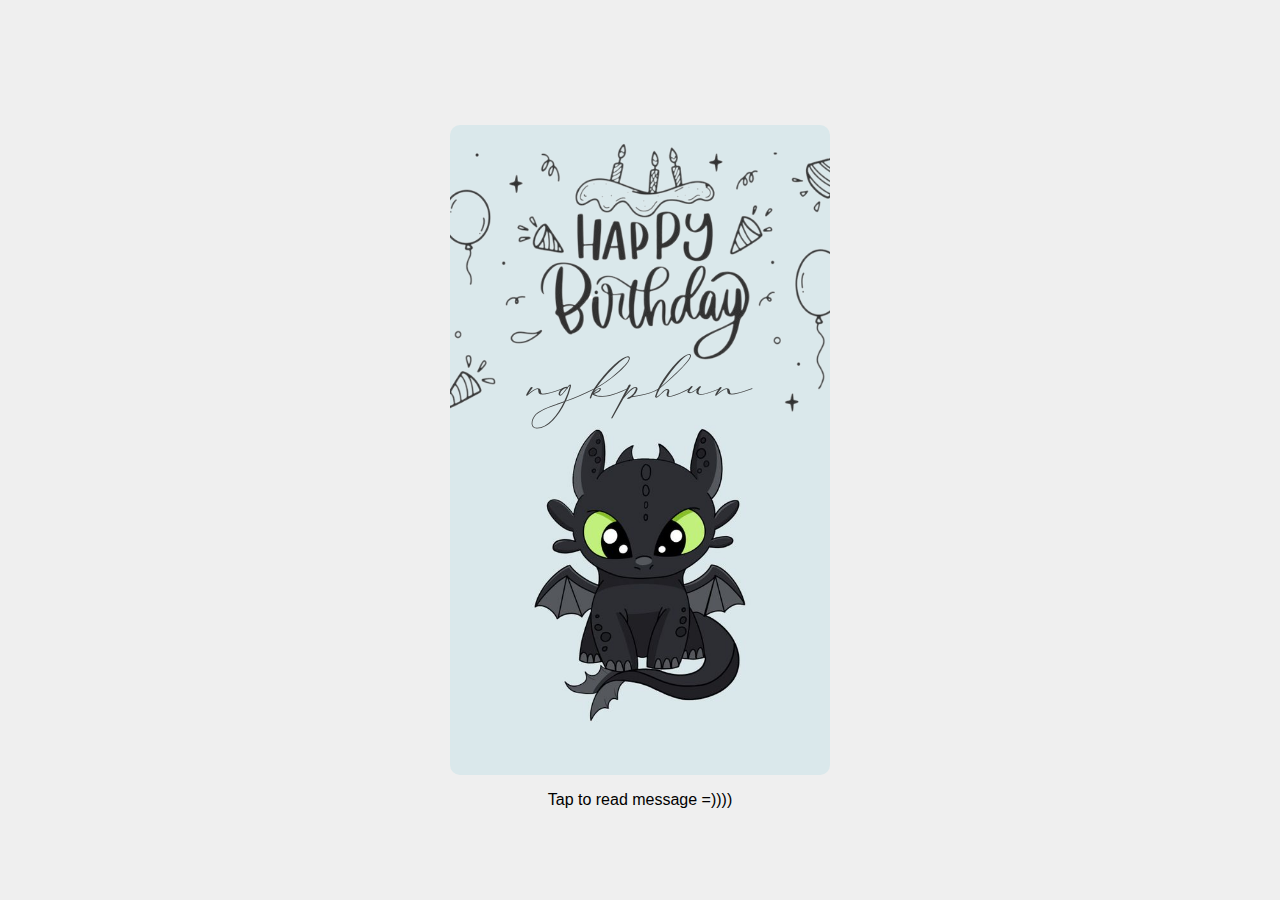
==== index.html @ b44ea086 "Add files via upload" ====
<!DOCTYPE html>
<html>
  <head>
    <meta charset="utf-8" name="viewport" content="width=device-width, initial-scale = 1">
    <title>For ngkphun</title>
    <style>
    body{
    background: #EFEFEF;
    }
    @font-face {
    font-family: 'Cherolina';
    src: url('Cherolina.eot');
    src: url('Cherolina.eot?#iefix') format('embedded-opentype'),
        url('Cherolina.woff2') format('woff2'),
        url('Cherolina.woff') format('woff'),
        url('Cherolina.ttf') format('truetype'),
        url('Cherolina.svg#Cherolina') format('svg');
    font-weight: normal;
    font-style: normal;
    font-display: swap;
}

    @font-face {
    font-family: 'Family';
    src: url('FamilyRegular_1.eot');
    src: url('FamilyRegular_1.eot?#iefix') format('embedded-opentype'),
        url('FamilyRegular_1.woff2') format('woff2'),
        url('FamilyRegular_1.woff') format('woff'),
        url('FamilyRegular_1.ttf') format('truetype'),
        url('FamilyRegular_1.svg#FamilyRegular') format('svg');
    font-weight: normal;
    font-style: normal;
    font-display: swap;
}

    @font-face {
    font-family: 'iCiel Brittany Signature';
    src: url('iCielBrittanySignature-Regular.eot');
    src: url('iCielBrittanySignature-Regular.eot?#iefix') format('embedded-opentype'),
        url('iCielBrittanySignature-Regular.woff2') format('woff2'),
        url('iCielBrittanySignature-Regular.woff') format('woff'),
        url('iCielBrittanySignature-Regular.ttf') format('truetype'),
        url('iCielBrittanySignature-Regular.svg#iCielBrittanySignature-Regular') format('svg');
    font-weight: normal;
    font-style: normal;
    font-display: swap;
}
/* THE MAINCONTAINER HOLDS EVERYTHING */
.maincontainer{
  position: absolute;
  width: 380px;
  height: 650px;
  background: none;
  top: 50%;
  left: 50%;
  transform: translate(-50%, -50%);
  font-family: sans-serif;
  text-align: center;

}

/* THE CARD HOLDS THE FRONT AND BACK FACES */
.thecard{
  position: relative;
  top: 0;
  left: 0;
  width: 100%;
  height: 100%;
  border-radius: 10px;
  transform-style:preserve-3d;
  transition: all 1.5s ease;
}

/* THE PSUEDO CLASS CONTROLS THE FLIP ON MOUSEOVER AND MOUSEOUT */
.thecard:hover{
  transform: rotateY(180deg);
}

/* THE FRONT FACE OF THE CARD, WHICH SHOWS BY DEFAULT */
 .thefront{
  position: absolute;
  top: 0;
  left: 0;
  width: 100%;
  height: 100%;
  border-radius: 10px;
  backface-visibility: hidden;
  overflow: hidden;
  background: #DAE8EB;
  color: #ffffff;
}

/* THE BACK FACE OF THE CARD, WHICH SHOWS ON MOUSEOVER */
.theback{
  position: absolute;
  top: 0;
  left: 0;
  width: 100%;
  height: 100%;
  border-radius: 10px;
  backface-visibility: hidden;
  overflow: hidden;
  background: #222222;
  color: #333;
  text-align: center;
  transform: rotateY(180deg);
}


/*This block (starts here) is merely styling for the flip card, and is NOT an essential part of the flip code */
.thefront p{
  font-family: 'Cherolina';
  padding: 30px;
  font-weight: normal;
  font-size: 60pt;
  text-align: center;
  font-style: italic;
  color: #343434ef;
  position: absolute;
  top: -165px;
  left: 45px;
}

.theback h1{
  font-family: 'Family';
  padding: 30px;
  font-weight: normal;
  font-size: 20pt;
  text-align: center;
  font-style: normal;
  color: #ffffff;
  position: relative;
  margin-top: 220px;
}

.theback p{
  font-family: 'iCiel Brittany Signature';
  padding: 30px;
  font-weight: normal;
  font-size: 15.5pt;
  text-align: justify;
  font-style: normal;
  color: #ffffff;
  position: relative;
  margin-top: -50px;
  margin-left: -5px;
  margin-right: -5px;
}

.imgtoothless{
    position: relative;
    top: 270px;
}

.imghpbd{
    position: absolute;
    top: 10px;
    right: -40px;
}

.imgnkp{
    position: absolute;
    clip-path: circle(46.4% at 47% 52%);
    margin-top: 60px;
    margin-left: 105px;
}

.imggiay{
  position: absolute;
  left:-150px;
  top: -155px;
}

.imgbbong1{
  position: absolute;
  top: 130px;
  left: 0px;
}

.imgbbong2{
  position: absolute;
  top: 140px;
  right: 0px;
}
/*This block (ends here) is merely styling for the flip card, and is NOT an essential part of the flip code */
    </style>

  <body>
    <div class="maincontainer">
      
      <div class="thecard">

        <div class="thefront">
            <div class="imgtoothless">
              <img src="toothless.jpg" width="360px" height="360px">
              <p>ngkphun</p>
            </div>
            <div class="imghpbd"><img src="hpbd.png" width="450px" height="300px"></div>
        </div>
        <div class="theback">
          <div class="imgnkp">
            <img src="nkp.jpg" width="180px" height="180px">
          </div>
          <div class="imggiay"><img src="giay.png" width="700px" height="320px"></div>
          <div class="imgbbong1"><img src="bbong1.png" width="90px" height="175px"></div>
          <div class="imgbbong2"><img src="bbong2.png" width="90px" height="175px"></div>
          <h1>It's your day</h1>
          <p>Chúc bạn sinh nhật vui vẻ, không chỉ sinh nhật 
            mà sau này ngày ngày cũng đều vui vẻ. 
            Chúc tuổi mới nhiều niềm vui mới, luôn nỗ lực, tự tin và kiên trì. 
            Cảm ơn bạn vì đã đến với thế giới này, trở thành tia sáng le lối cứu rỗi linh hồn tui.
            Hy vọng bạn sẽ luôn hạnh phúc, luôn được là chính mình, không phải chạy theo bám víu lấy những chuẩn mực xã hội.
            Cứ yên tâm nhé, dù có chuyện gì xảy ra thì bạn vẫn sẽ mãi là ngoại lệ của tui.
            Bất cứ khi nào bạn cần thì tui vẫn luôn ở đây, chỉ cần nhắn cho tui là được.</p>
        </div>
        
      </div>
      <p>Tap to read message =))))</p>
    </div>

  </body>
</html>
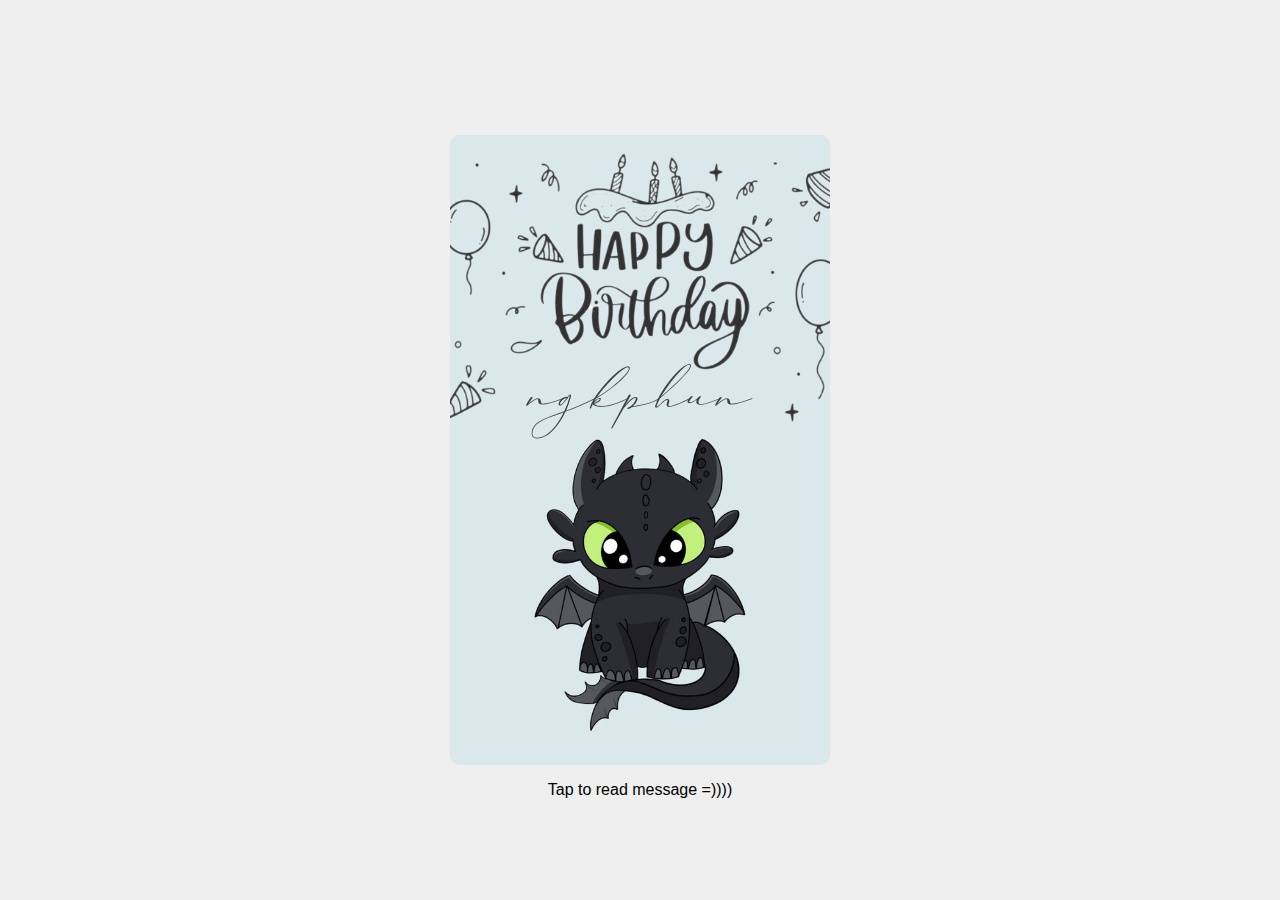
==== commit 239ab04e: "Add files via upload" ====
--- a/index.html
+++ b/index.html
@@ -49,7 +49,7 @@
 .maincontainer{
   position: absolute;
   width: 380px;
-  height: 650px;
+  height: 630px;
   background: none;
   top: 50%;
   left: 50%;
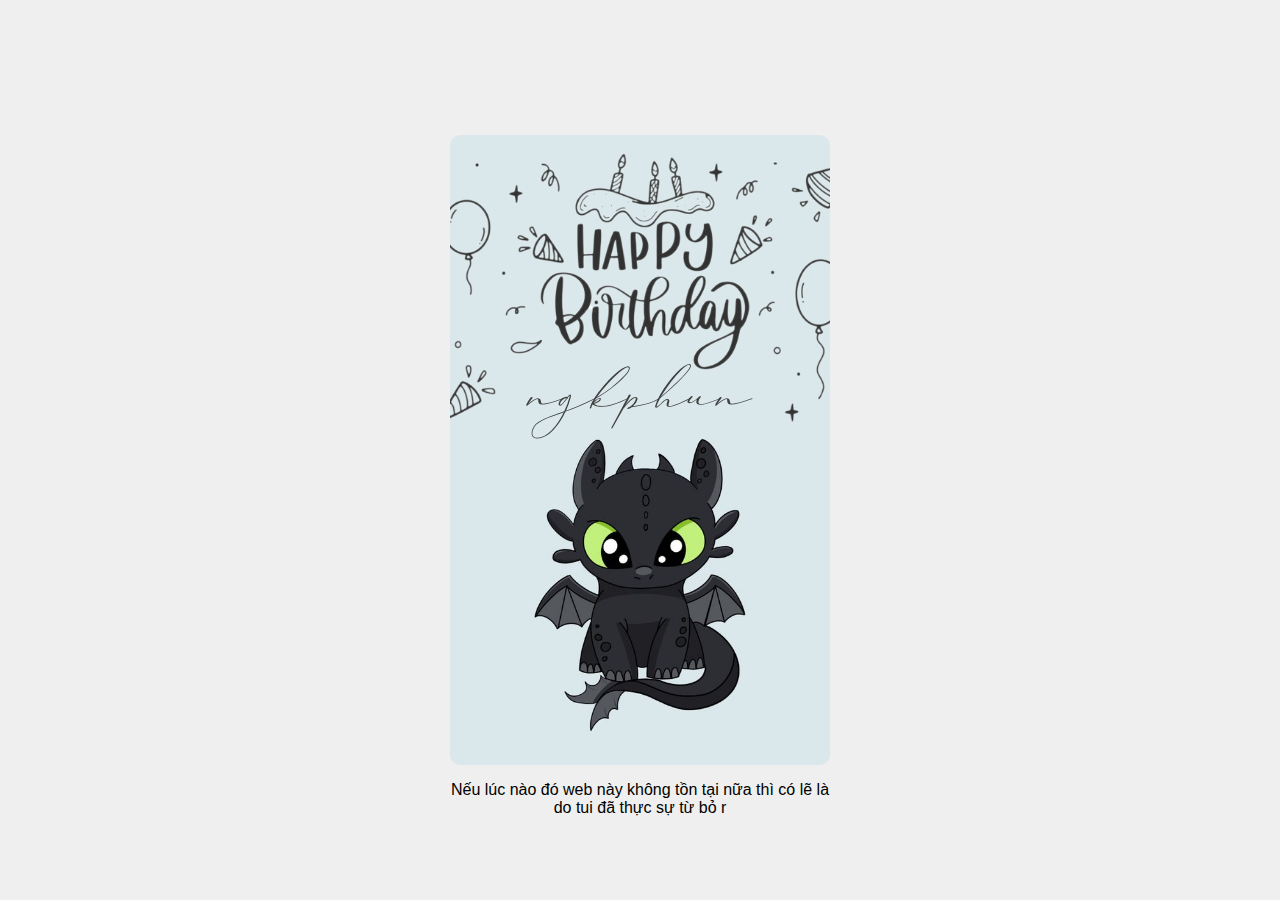
==== commit 5279bc82: "Add files via upload" ====
--- a/index.html
+++ b/index.html
@@ -210,12 +210,16 @@
             Chúc tuổi mới nhiều niềm vui mới, luôn nỗ lực, tự tin và kiên trì. 
             Cảm ơn bạn vì đã đến với thế giới này, trở thành tia sáng le lối cứu rỗi linh hồn tui.
             Hy vọng bạn sẽ luôn hạnh phúc, luôn được là chính mình, không phải chạy theo bám víu lấy những chuẩn mực xã hội.
-            Cứ yên tâm nhé, dù có chuyện gì xảy ra thì bạn vẫn sẽ mãi là ngoại lệ của tui.
+            Cứ yên tâm nhé, dù có chuyện gì xảy ra thì bạn vẫn sẽ là ngoại lệ của tui.
             Bất cứ khi nào bạn cần thì tui vẫn luôn ở đây, chỉ cần nhắn cho tui là được.</p>
         </div>
         
       </div>
-      <p>Tap to read message =))))</p>
+      <p>
+        
+        
+        
+        Nếu lúc nào đó web này không tồn tại nữa thì có lẽ là do tui đã thực sự từ bỏ r</p>
     </div>
 
   </body>
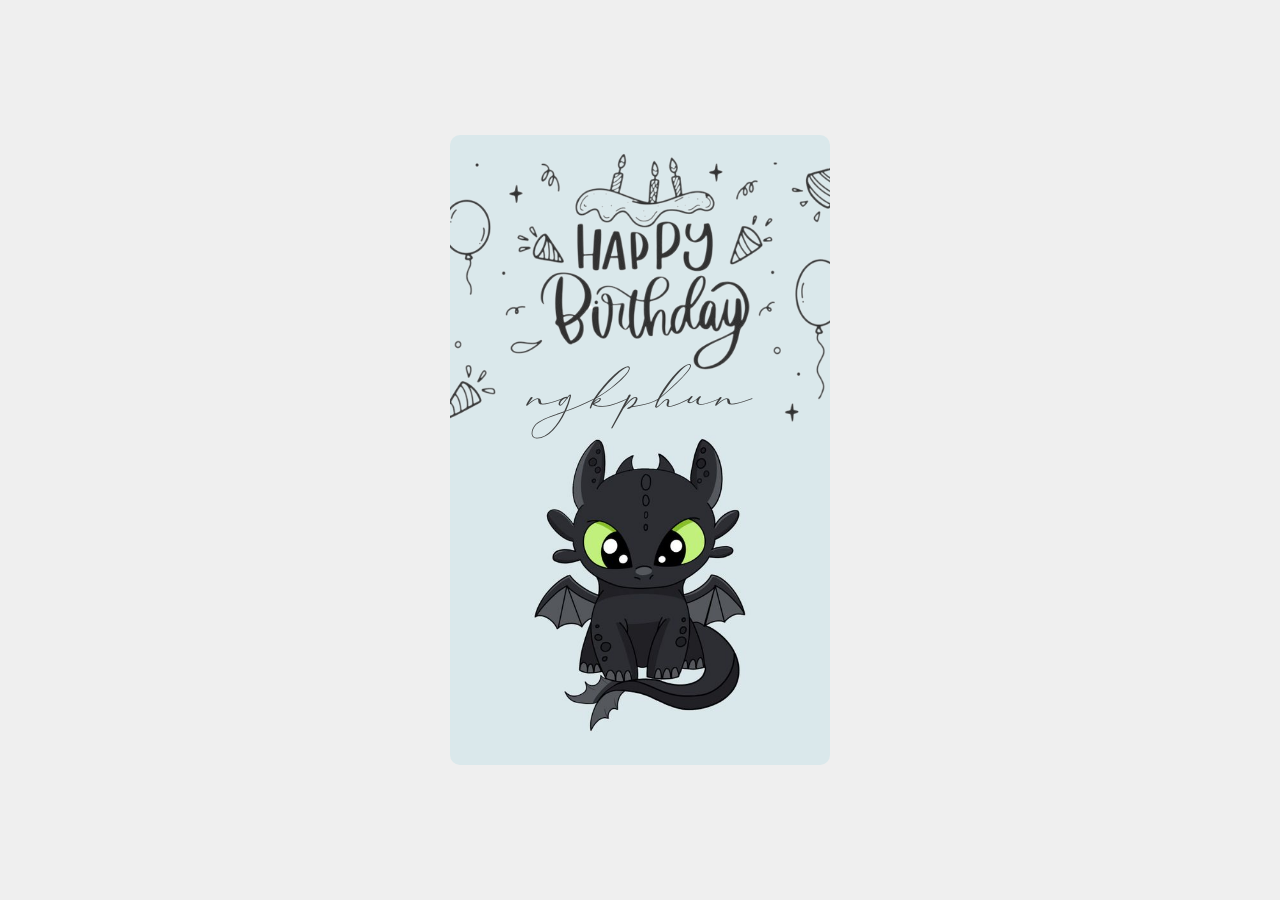
==== commit d09dee56: "Add files via upload" ====
--- a/index.html
+++ b/index.html
@@ -210,16 +210,11 @@
             Chúc tuổi mới nhiều niềm vui mới, luôn nỗ lực, tự tin và kiên trì. 
             Cảm ơn bạn vì đã đến với thế giới này, trở thành tia sáng le lối cứu rỗi linh hồn tui.
             Hy vọng bạn sẽ luôn hạnh phúc, luôn được là chính mình, không phải chạy theo bám víu lấy những chuẩn mực xã hội.
-            Cứ yên tâm nhé, dù có chuyện gì xảy ra thì bạn vẫn sẽ là ngoại lệ của tui.
             Bất cứ khi nào bạn cần thì tui vẫn luôn ở đây, chỉ cần nhắn cho tui là được.</p>
         </div>
         
       </div>
-      <p>
-        
-        
-        
-        Nếu lúc nào đó web này không tồn tại nữa thì có lẽ là do tui đã thực sự từ bỏ r</p>
+    
     </div>
 
   </body>
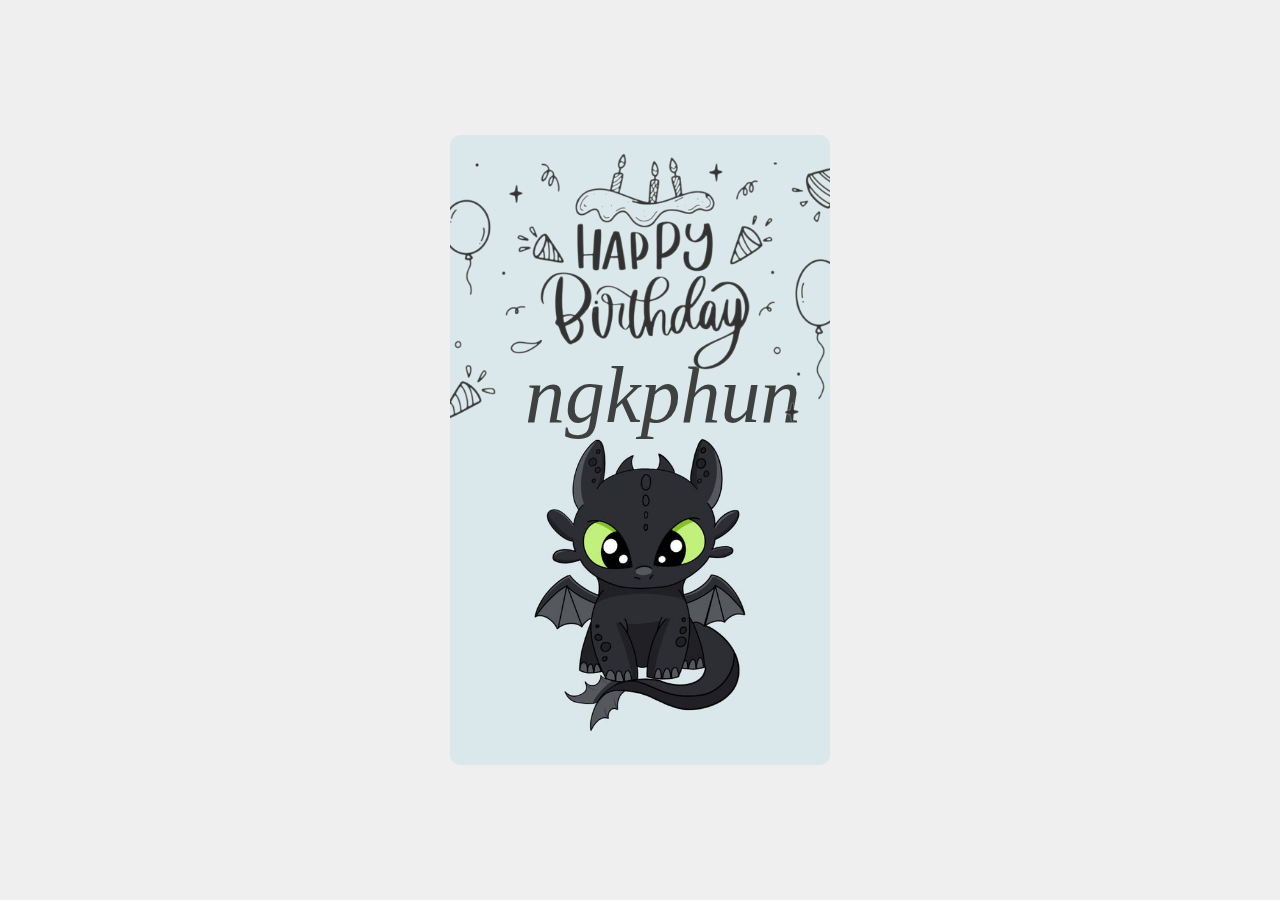
==== commit 45005dff: "Add file via media" ====
--- a/index.html
+++ b/index.html
@@ -7,44 +7,7 @@
     body{
     background: #EFEFEF;
     }
-    @font-face {
-    font-family: 'Cherolina';
-    src: url('Cherolina.eot');
-    src: url('Cherolina.eot?#iefix') format('embedded-opentype'),
-        url('Cherolina.woff2') format('woff2'),
-        url('Cherolina.woff') format('woff'),
-        url('Cherolina.ttf') format('truetype'),
-        url('Cherolina.svg#Cherolina') format('svg');
-    font-weight: normal;
-    font-style: normal;
-    font-display: swap;
-}
-
-    @font-face {
-    font-family: 'Family';
-    src: url('FamilyRegular_1.eot');
-    src: url('FamilyRegular_1.eot?#iefix') format('embedded-opentype'),
-        url('FamilyRegular_1.woff2') format('woff2'),
-        url('FamilyRegular_1.woff') format('woff'),
-        url('FamilyRegular_1.ttf') format('truetype'),
-        url('FamilyRegular_1.svg#FamilyRegular') format('svg');
-    font-weight: normal;
-    font-style: normal;
-    font-display: swap;
-}
-
-    @font-face {
-    font-family: 'iCiel Brittany Signature';
-    src: url('iCielBrittanySignature-Regular.eot');
-    src: url('iCielBrittanySignature-Regular.eot?#iefix') format('embedded-opentype'),
-        url('iCielBrittanySignature-Regular.woff2') format('woff2'),
-        url('iCielBrittanySignature-Regular.woff') format('woff'),
-        url('iCielBrittanySignature-Regular.ttf') format('truetype'),
-        url('iCielBrittanySignature-Regular.svg#iCielBrittanySignature-Regular') format('svg');
-    font-weight: normal;
-    font-style: normal;
-    font-display: swap;
-}
+   
 /* THE MAINCONTAINER HOLDS EVERYTHING */
 .maincontainer{
   position: absolute;
@@ -205,12 +168,15 @@
           <div class="imgbbong1"><img src="bbong1.png" width="90px" height="175px"></div>
           <div class="imgbbong2"><img src="bbong2.png" width="90px" height="175px"></div>
           <h1>It's your day</h1>
-          <p>Chúc bạn sinh nhật vui vẻ, không chỉ sinh nhật 
+          <p> 
+            Chúc bạn sinh nhật vui vẻ, không chỉ sinh nhật 
             mà sau này ngày ngày cũng đều vui vẻ. 
-            Chúc tuổi mới nhiều niềm vui mới, luôn nỗ lực, tự tin và kiên trì. 
+            Mong cho bạn tuổi mới nhiều niềm vui mới, luôn nỗ lực, tự tin và kiên trì. 
             Cảm ơn bạn vì đã đến với thế giới này, trở thành tia sáng le lối cứu rỗi linh hồn tui.
             Hy vọng bạn sẽ luôn hạnh phúc, luôn được là chính mình, không phải chạy theo bám víu lấy những chuẩn mực xã hội.
-            Bất cứ khi nào bạn cần thì tui vẫn luôn ở đây, chỉ cần nhắn cho tui là được.</p>
+            Bất cứ khi nào bạn cần thì tui vẫn luôn ở đây dù chỉ là một dấu . chỉ cần nhắn cho tui là được.
+            <br>Always ready for nkp.
+          </p>
         </div>
         
       </div>
